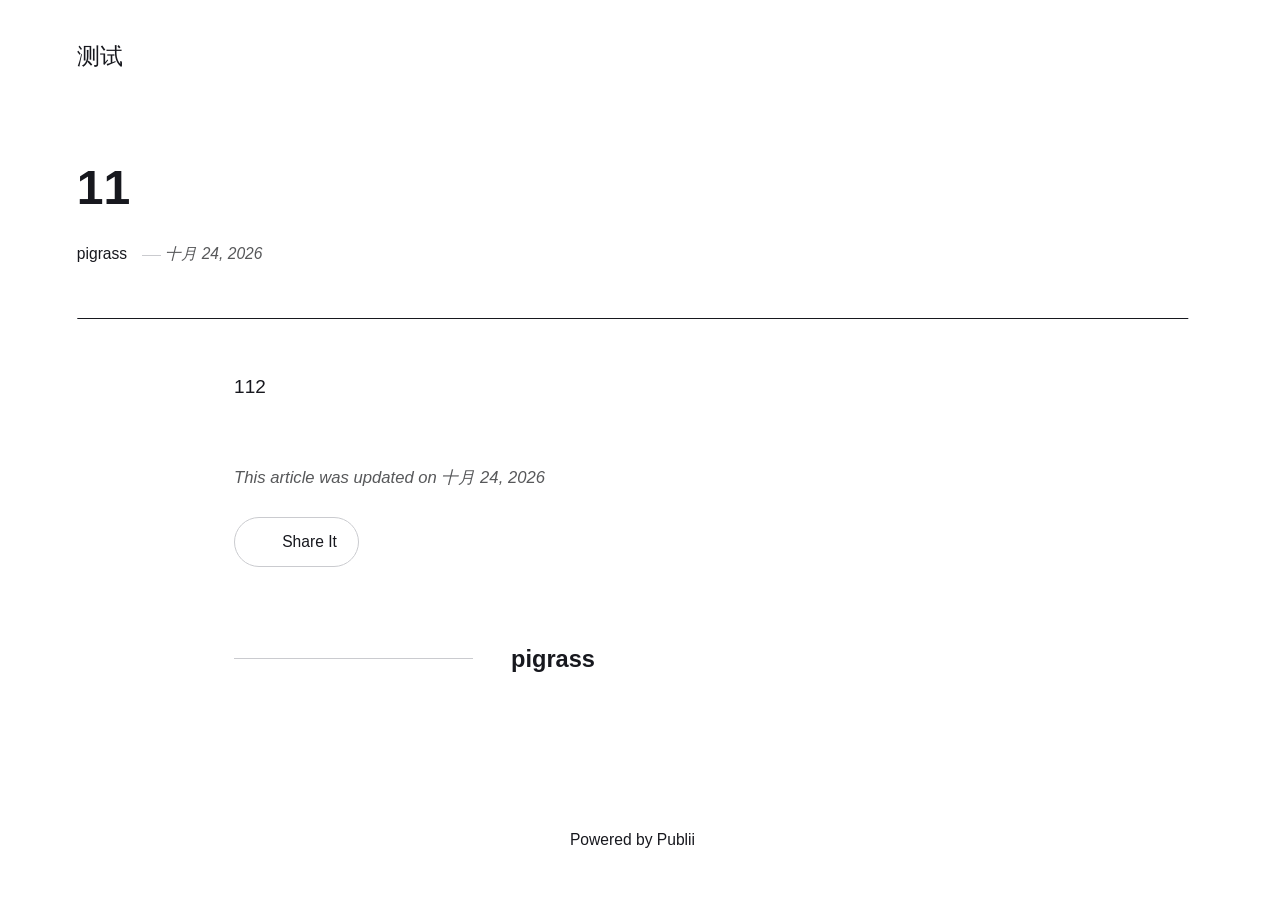
==== 11/index.html @ 6672be50 "Updated from Publii" ====
<!DOCTYPE html><html lang="zh-cn"><head><meta charset="utf-8"><meta http-equiv="X-UA-Compatible" content="IE=edge"><meta name="viewport" content="width=device-width,initial-scale=1"><title>11 - 测试</title><meta name="description" content="112"><meta name="generator" content="Publii Open-Source CMS for Static Site"><link rel="canonical" href="https://pigrass.github.io/blog/11/"><link rel="alternate" type="application/atom+xml" href="https://pigrass.github.io/blog/feed.xml" title="测试 - RSS"><link rel="alternate" type="application/json" href="https://pigrass.github.io/blog/feed.json" title="测试 - JSON"><meta property="og:title" content="11"><meta property="og:site_name" content="测试"><meta property="og:description" content="112"><meta property="og:url" content="https://pigrass.github.io/blog/11/"><meta property="og:type" content="article"><link rel="stylesheet" href="https://pigrass.github.io/blog/assets/css/style.css?v&#x3D;9b02a974ddb182516a41734026b76985"><script type="application/ld+json">{"@context":"http://schema.org","@type":"Article","mainEntityOfPage":{"@type":"WebPage","@id":"https://pigrass.github.io/blog/11/"},"headline":"11","datePublished":"2026-10-24T11:52+08:00","dateModified":"2026-10-24T12:01+08:00","description":"112","author":{"@type":"Person","name":"pigrass","url":"https://pigrass.github.io/blog/authors/pigrass/"},"publisher":{"@type":"Organization","name":"pigrass"}}</script><noscript><style>img[loading] {
                    opacity: 1;
                }</style></noscript></head><body class="post-template"><header class="top js-header"><a class="logo" href="https://pigrass.github.io/blog/">测试</a></header><main class="post"><article class="content"><div class="hero hero--noimage"><header class="hero__content"><div class="wrapper"><h1>11</h1><div class="feed__meta content__meta"><a href="https://pigrass.github.io/blog/authors/pigrass/" class="feed__author">pigrass</a> <time datetime="2026-10-24T11:52" class="feed__date">十月 24, 2026</time></div></div></header></div><div class="entry-wrapper content__entry"><p>112</p></div><footer class="content__footer"><div class="entry-wrapper"><p class="content__updated">This article was updated on 十月 24, 2026</p><div class="content__actions"><div class="content__share"><button class="btn--icon content__share-button js-content__share-button"><svg width="20" height="20" aria-hidden="true"><use xlink:href="https://pigrass.github.io/blog/assets/svg/svg-map.svg#share"></use></svg> <span>Share It</span></button><div class="content__share-popup js-content__share-popup"></div></div></div><div class="content__bio bio"><div><h3 class="h4 bio__name"><a href="https://pigrass.github.io/blog/authors/pigrass/" rel="author">pigrass</a></h3></div></div></div></footer></article></main><footer class="footer footer--glued"><div class="wrapper"><div class="footer__copyright">Powered by Publii</div><button id="backToTop" class="footer__bttop" aria-label="Back to top" title="Back to top"><svg width="20" height="20"><use xlink:href="https://pigrass.github.io/blog/assets/svg/svg-map.svg#toparrow"/></svg></button></div></footer><script defer="defer" src="https://pigrass.github.io/blog/assets/js/scripts.min.js?v&#x3D;548663b90e1600fd2c2dd54433d04b71"></script><script>window.publiiThemeMenuConfig={mobileMenuMode:'sidebar',animationSpeed:300,submenuWidth: 'auto',doubleClickTime:500,mobileMenuExpandableSubmenus:true,relatedContainerForOverlayMenuSelector:'.top'};</script><script>var images = document.querySelectorAll('img[loading]');
        for (var i = 0; i < images.length; i++) {
            if (images[i].complete) {
                images[i].classList.add('is-loaded');
            } else {
                images[i].addEventListener('load', function () {
                    this.classList.add('is-loaded');
                }, false);
            }
        }</script></body></html>
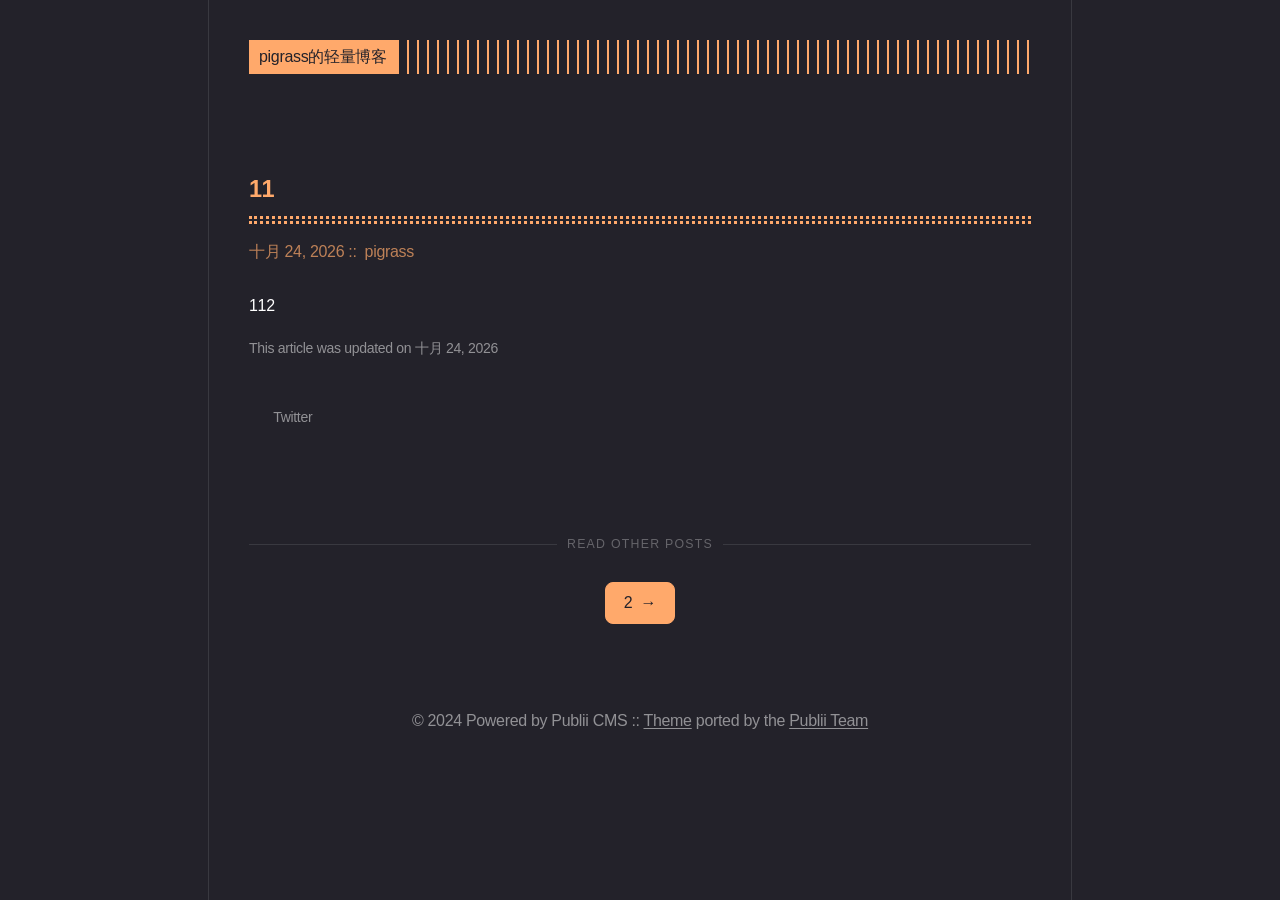
==== commit 48474161: "Updated from Publii" ====
--- a/11/index.html
+++ b/11/index.html
@@ -1,12 +1,12 @@
-<!DOCTYPE html><html lang="zh-cn"><head><meta charset="utf-8"><meta http-equiv="X-UA-Compatible" content="IE=edge"><meta name="viewport" content="width=device-width,initial-scale=1"><title>11 - 测试</title><meta name="description" content="112"><meta name="generator" content="Publii Open-Source CMS for Static Site"><link rel="canonical" href="https://pigrass.github.io/blog/11/"><link rel="alternate" type="application/atom+xml" href="https://pigrass.github.io/blog/feed.xml" title="测试 - RSS"><link rel="alternate" type="application/json" href="https://pigrass.github.io/blog/feed.json" title="测试 - JSON"><meta property="og:title" content="11"><meta property="og:site_name" content="测试"><meta property="og:description" content="112"><meta property="og:url" content="https://pigrass.github.io/blog/11/"><meta property="og:type" content="article"><link rel="stylesheet" href="https://pigrass.github.io/blog/assets/css/style.css?v&#x3D;9b02a974ddb182516a41734026b76985"><script type="application/ld+json">{"@context":"http://schema.org","@type":"Article","mainEntityOfPage":{"@type":"WebPage","@id":"https://pigrass.github.io/blog/11/"},"headline":"11","datePublished":"2026-10-24T11:52+08:00","dateModified":"2026-10-24T12:01+08:00","description":"112","author":{"@type":"Person","name":"pigrass","url":"https://pigrass.github.io/blog/authors/pigrass/"},"publisher":{"@type":"Organization","name":"pigrass"}}</script><noscript><style>img[loading] {
-                    opacity: 1;
-                }</style></noscript></head><body class="post-template"><header class="top js-header"><a class="logo" href="https://pigrass.github.io/blog/">测试</a></header><main class="post"><article class="content"><div class="hero hero--noimage"><header class="hero__content"><div class="wrapper"><h1>11</h1><div class="feed__meta content__meta"><a href="https://pigrass.github.io/blog/authors/pigrass/" class="feed__author">pigrass</a> <time datetime="2026-10-24T11:52" class="feed__date">十月 24, 2026</time></div></div></header></div><div class="entry-wrapper content__entry"><p>112</p></div><footer class="content__footer"><div class="entry-wrapper"><p class="content__updated">This article was updated on 十月 24, 2026</p><div class="content__actions"><div class="content__share"><button class="btn--icon content__share-button js-content__share-button"><svg width="20" height="20" aria-hidden="true"><use xlink:href="https://pigrass.github.io/blog/assets/svg/svg-map.svg#share"></use></svg> <span>Share It</span></button><div class="content__share-popup js-content__share-popup"></div></div></div><div class="content__bio bio"><div><h3 class="h4 bio__name"><a href="https://pigrass.github.io/blog/authors/pigrass/" rel="author">pigrass</a></h3></div></div></div></footer></article></main><footer class="footer footer--glued"><div class="wrapper"><div class="footer__copyright">Powered by Publii</div><button id="backToTop" class="footer__bttop" aria-label="Back to top" title="Back to top"><svg width="20" height="20"><use xlink:href="https://pigrass.github.io/blog/assets/svg/svg-map.svg#toparrow"/></svg></button></div></footer><script defer="defer" src="https://pigrass.github.io/blog/assets/js/scripts.min.js?v&#x3D;548663b90e1600fd2c2dd54433d04b71"></script><script>window.publiiThemeMenuConfig={mobileMenuMode:'sidebar',animationSpeed:300,submenuWidth: 'auto',doubleClickTime:500,mobileMenuExpandableSubmenus:true,relatedContainerForOverlayMenuSelector:'.top'};</script><script>var images = document.querySelectorAll('img[loading]');
-        for (var i = 0; i < images.length; i++) {
-            if (images[i].complete) {
-                images[i].classList.add('is-loaded');
-            } else {
-                images[i].addEventListener('load', function () {
-                    this.classList.add('is-loaded');
-                }, false);
-            }
+<!DOCTYPE html><html lang="zh-cn"><head><meta charset="utf-8"><meta http-equiv="X-UA-Compatible" content="IE=edge"><meta name="viewport" content="width=device-width,initial-scale=1"><title>11 - pigrass的轻量博客</title><meta name="description" content="112"><meta name="generator" content="Publii Open-Source CMS for Static Site"><link rel="canonical" href="https://pigrass.github.io/blog/11/"><link rel="alternate" type="application/atom+xml" href="https://pigrass.github.io/blog/feed.xml" title="pigrass的轻量博客 - RSS"><link rel="alternate" type="application/json" href="https://pigrass.github.io/blog/feed.json" title="pigrass的轻量博客 - JSON"><meta property="og:title" content="11"><meta property="og:site_name" content="pigrass的轻量博客"><meta property="og:description" content="112"><meta property="og:url" content="https://pigrass.github.io/blog/11/"><meta property="og:type" content="article"><link rel="stylesheet" href="https://pigrass.github.io/blog/assets/css/style.css?v&#x3D;6fa86778519b4be6ced32fcfd86af2eb"><script type="application/ld+json">{"@context":"http://schema.org","@type":"Article","mainEntityOfPage":{"@type":"WebPage","@id":"https://pigrass.github.io/blog/11/"},"headline":"11","datePublished":"2026-10-24T11:52+08:00","dateModified":"2026-10-24T12:01+08:00","description":"112","author":{"@type":"Person","name":"pigrass","url":"https://pigrass.github.io/blog/authors/pigrass/"},"publisher":{"@type":"Organization","name":"pigrass"}}</script><noscript><style>img[loading] {
+                    opacity: 1;
+                }</style></noscript></head><body class="post-template"><div class="container container--center"><header class="header"><div class="header__logo"><a class="logo" href="https://pigrass.github.io/blog/">pigrass的轻量博客</a></div></header><main class="content"><article class="post"><header><h1 class="post__title">11</h1><div class="post__meta"><time datetime="2026-10-24T11:52" class="post__date">十月 24, 2026 </time><span class="post__author"><a href="https://pigrass.github.io/blog/authors/pigrass/" class="feed__author">pigrass</a></span></div></header><div class="post__entry"><p>112</p></div><footer class="wrapper post__footer"><p class="post__last-updated">This article was updated on 十月 24, 2026</p><div class="post__share"><a href="https://twitter.com/intent/tweet?url=https%3A%2F%2Fpigrass.github.io%2Fblog%2F11%2F&amp;via=via%20%40pigrass&amp;text=11" class="js-share invert twitter" rel="nofollow noopener noreferrer"><svg class="icon" aria-hidden="true" focusable="false"><use xlink:href="https://pigrass.github.io/blog/assets/svg/svg-map.svg#twitter"/></svg> <span>Twitter</span></a></div></footer><nav class="pagination"><div class="pagination__title"><span>Read other posts</span></div><div class="pagination__buttons"><a href="https://pigrass.github.io/blog/2/" class="btn next" rel="next" aria-label="[MISSING TRANSLATION]:  2 "><span class="btn__text">2</span> <span class="btn__icon">→</span></a></div></nav></article></main><footer class="footer"><div class="footer__inner"><div class="footer__copyright"><p>© 2024 Powered by Publii CMS :: <a href="https://github.com/panr/hugo-theme-terminal" target="_blank" rel="noopener">Theme</a> ported by the <a href="https://getpublii.com/customization-service/" target="_blank" rel="noopener">Publii Team</a></p></div><div class="footer__social"><a href="https://x.com/pigrass" aria-label="Twitter"><svg><use xlink:href="https://pigrass.github.io/blog/assets/svg/svg-map.svg#twitter"/></svg></a></div></div></footer></div><script defer="defer" src="https://pigrass.github.io/blog/assets/js/scripts.min.js?v&#x3D;c2232aa7558e9517946129d2a1b8c770"></script><script>window.publiiThemeMenuConfig={mobileMenuMode:'sidebar',animationSpeed:300,submenuWidth: 'auto',doubleClickTime:500,mobileMenuExpandableSubmenus:true,relatedContainerForOverlayMenuSelector:'.top'};</script><script>var images = document.querySelectorAll('img[loading]');
+        for (var i = 0; i < images.length; i++) {
+            if (images[i].complete) {
+                images[i].classList.add('is-loaded');
+            } else {
+                images[i].addEventListener('load', function () {
+                    this.classList.add('is-loaded');
+                }, false);
+            }
         }</script></body></html>
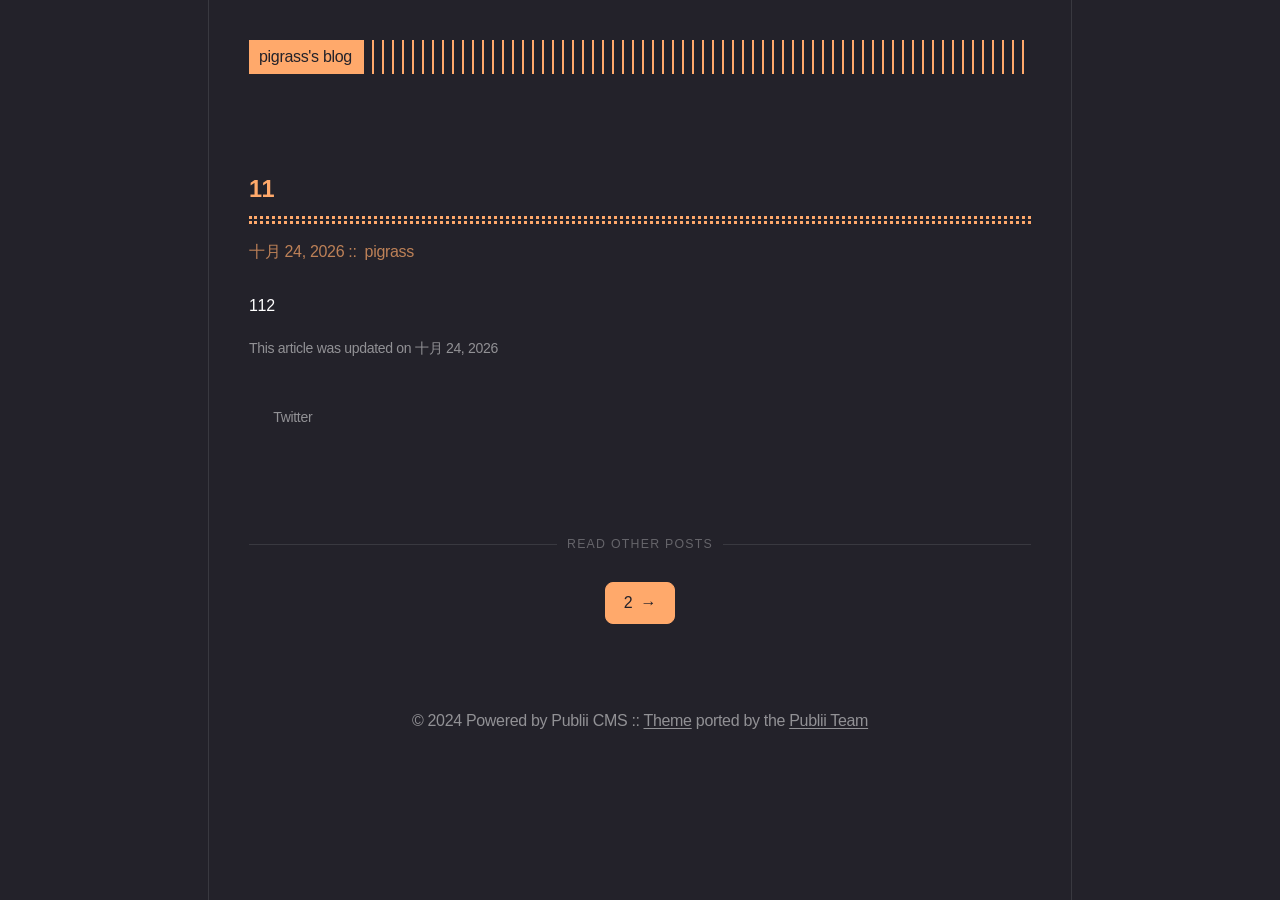
==== commit 09a250de: "Updated from Publii" ====
--- a/11/index.html
+++ b/11/index.html
@@ -1,6 +1,6 @@
-<!DOCTYPE html><html lang="zh-cn"><head><meta charset="utf-8"><meta http-equiv="X-UA-Compatible" content="IE=edge"><meta name="viewport" content="width=device-width,initial-scale=1"><title>11 - pigrass的轻量博客</title><meta name="description" content="112"><meta name="generator" content="Publii Open-Source CMS for Static Site"><link rel="canonical" href="https://pigrass.github.io/blog/11/"><link rel="alternate" type="application/atom+xml" href="https://pigrass.github.io/blog/feed.xml" title="pigrass的轻量博客 - RSS"><link rel="alternate" type="application/json" href="https://pigrass.github.io/blog/feed.json" title="pigrass的轻量博客 - JSON"><meta property="og:title" content="11"><meta property="og:site_name" content="pigrass的轻量博客"><meta property="og:description" content="112"><meta property="og:url" content="https://pigrass.github.io/blog/11/"><meta property="og:type" content="article"><link rel="stylesheet" href="https://pigrass.github.io/blog/assets/css/style.css?v&#x3D;6fa86778519b4be6ced32fcfd86af2eb"><script type="application/ld+json">{"@context":"http://schema.org","@type":"Article","mainEntityOfPage":{"@type":"WebPage","@id":"https://pigrass.github.io/blog/11/"},"headline":"11","datePublished":"2026-10-24T11:52+08:00","dateModified":"2026-10-24T12:01+08:00","description":"112","author":{"@type":"Person","name":"pigrass","url":"https://pigrass.github.io/blog/authors/pigrass/"},"publisher":{"@type":"Organization","name":"pigrass"}}</script><noscript><style>img[loading] {
+<!DOCTYPE html><html lang="zh-cn"><head><meta charset="utf-8"><meta http-equiv="X-UA-Compatible" content="IE=edge"><meta name="viewport" content="width=device-width,initial-scale=1"><title>11 - pigrass&#x27;s blog</title><meta name="description" content="112"><meta name="generator" content="Publii Open-Source CMS for Static Site"><link rel="canonical" href="https://pigrass.github.io/blog/11/"><link rel="alternate" type="application/atom+xml" href="https://pigrass.github.io/blog/feed.xml" title="pigrass&#x27;s blog - RSS"><link rel="alternate" type="application/json" href="https://pigrass.github.io/blog/feed.json" title="pigrass&#x27;s blog - JSON"><meta property="og:title" content="11"><meta property="og:site_name" content="pigrass&#x27;s blog"><meta property="og:description" content="112"><meta property="og:url" content="https://pigrass.github.io/blog/11/"><meta property="og:type" content="article"><link rel="stylesheet" href="https://pigrass.github.io/blog/assets/css/style.css?v&#x3D;6fa86778519b4be6ced32fcfd86af2eb"><script type="application/ld+json">{"@context":"http://schema.org","@type":"Article","mainEntityOfPage":{"@type":"WebPage","@id":"https://pigrass.github.io/blog/11/"},"headline":"11","datePublished":"2026-10-24T11:52+08:00","dateModified":"2026-10-24T12:01+08:00","description":"112","author":{"@type":"Person","name":"pigrass","url":"https://pigrass.github.io/blog/authors/pigrass/"},"publisher":{"@type":"Organization","name":"pigrass"}}</script><noscript><style>img[loading] {
                     opacity: 1;
-                }</style></noscript></head><body class="post-template"><div class="container container--center"><header class="header"><div class="header__logo"><a class="logo" href="https://pigrass.github.io/blog/">pigrass的轻量博客</a></div></header><main class="content"><article class="post"><header><h1 class="post__title">11</h1><div class="post__meta"><time datetime="2026-10-24T11:52" class="post__date">十月 24, 2026 </time><span class="post__author"><a href="https://pigrass.github.io/blog/authors/pigrass/" class="feed__author">pigrass</a></span></div></header><div class="post__entry"><p>112</p></div><footer class="wrapper post__footer"><p class="post__last-updated">This article was updated on 十月 24, 2026</p><div class="post__share"><a href="https://twitter.com/intent/tweet?url=https%3A%2F%2Fpigrass.github.io%2Fblog%2F11%2F&amp;via=via%20%40pigrass&amp;text=11" class="js-share invert twitter" rel="nofollow noopener noreferrer"><svg class="icon" aria-hidden="true" focusable="false"><use xlink:href="https://pigrass.github.io/blog/assets/svg/svg-map.svg#twitter"/></svg> <span>Twitter</span></a></div></footer><nav class="pagination"><div class="pagination__title"><span>Read other posts</span></div><div class="pagination__buttons"><a href="https://pigrass.github.io/blog/2/" class="btn next" rel="next" aria-label="[MISSING TRANSLATION]:  2 "><span class="btn__text">2</span> <span class="btn__icon">→</span></a></div></nav></article></main><footer class="footer"><div class="footer__inner"><div class="footer__copyright"><p>© 2024 Powered by Publii CMS :: <a href="https://github.com/panr/hugo-theme-terminal" target="_blank" rel="noopener">Theme</a> ported by the <a href="https://getpublii.com/customization-service/" target="_blank" rel="noopener">Publii Team</a></p></div><div class="footer__social"><a href="https://x.com/pigrass" aria-label="Twitter"><svg><use xlink:href="https://pigrass.github.io/blog/assets/svg/svg-map.svg#twitter"/></svg></a></div></div></footer></div><script defer="defer" src="https://pigrass.github.io/blog/assets/js/scripts.min.js?v&#x3D;c2232aa7558e9517946129d2a1b8c770"></script><script>window.publiiThemeMenuConfig={mobileMenuMode:'sidebar',animationSpeed:300,submenuWidth: 'auto',doubleClickTime:500,mobileMenuExpandableSubmenus:true,relatedContainerForOverlayMenuSelector:'.top'};</script><script>var images = document.querySelectorAll('img[loading]');
+                }</style></noscript></head><body class="post-template"><div class="container container--center"><header class="header"><div class="header__logo"><a class="logo" href="https://pigrass.github.io/blog/">pigrass&#x27;s blog</a></div></header><main class="content"><article class="post"><header><h1 class="post__title">11</h1><div class="post__meta"><time datetime="2026-10-24T11:52" class="post__date">十月 24, 2026 </time><span class="post__author"><a href="https://pigrass.github.io/blog/authors/pigrass/" class="feed__author">pigrass</a></span></div></header><div class="post__entry"><p>112</p></div><footer class="wrapper post__footer"><p class="post__last-updated">This article was updated on 十月 24, 2026</p><div class="post__share"><a href="https://twitter.com/intent/tweet?url=https%3A%2F%2Fpigrass.github.io%2Fblog%2F11%2F&amp;via=via%20%40pigrass&amp;text=11" class="js-share invert twitter" rel="nofollow noopener noreferrer"><svg class="icon" aria-hidden="true" focusable="false"><use xlink:href="https://pigrass.github.io/blog/assets/svg/svg-map.svg#twitter"/></svg> <span>Twitter</span></a></div></footer><nav class="pagination"><div class="pagination__title"><span>Read other posts</span></div><div class="pagination__buttons"><a href="https://pigrass.github.io/blog/2/" class="btn next" rel="next" aria-label="[MISSING TRANSLATION]:  2 "><span class="btn__text">2</span> <span class="btn__icon">→</span></a></div></nav></article></main><footer class="footer"><div class="footer__inner"><div class="footer__copyright"><p>© 2024 Powered by Publii CMS :: <a href="https://github.com/panr/hugo-theme-terminal" target="_blank" rel="noopener">Theme</a> ported by the <a href="https://getpublii.com/customization-service/" target="_blank" rel="noopener">Publii Team</a></p></div><div class="footer__social"><a href="https://x.com/pigrass" aria-label="Twitter"><svg><use xlink:href="https://pigrass.github.io/blog/assets/svg/svg-map.svg#twitter"/></svg></a></div></div></footer></div><script defer="defer" src="https://pigrass.github.io/blog/assets/js/scripts.min.js?v&#x3D;c2232aa7558e9517946129d2a1b8c770"></script><script>window.publiiThemeMenuConfig={mobileMenuMode:'sidebar',animationSpeed:300,submenuWidth: 'auto',doubleClickTime:500,mobileMenuExpandableSubmenus:true,relatedContainerForOverlayMenuSelector:'.top'};</script><script>var images = document.querySelectorAll('img[loading]');
         for (var i = 0; i < images.length; i++) {
             if (images[i].complete) {
                 images[i].classList.add('is-loaded');
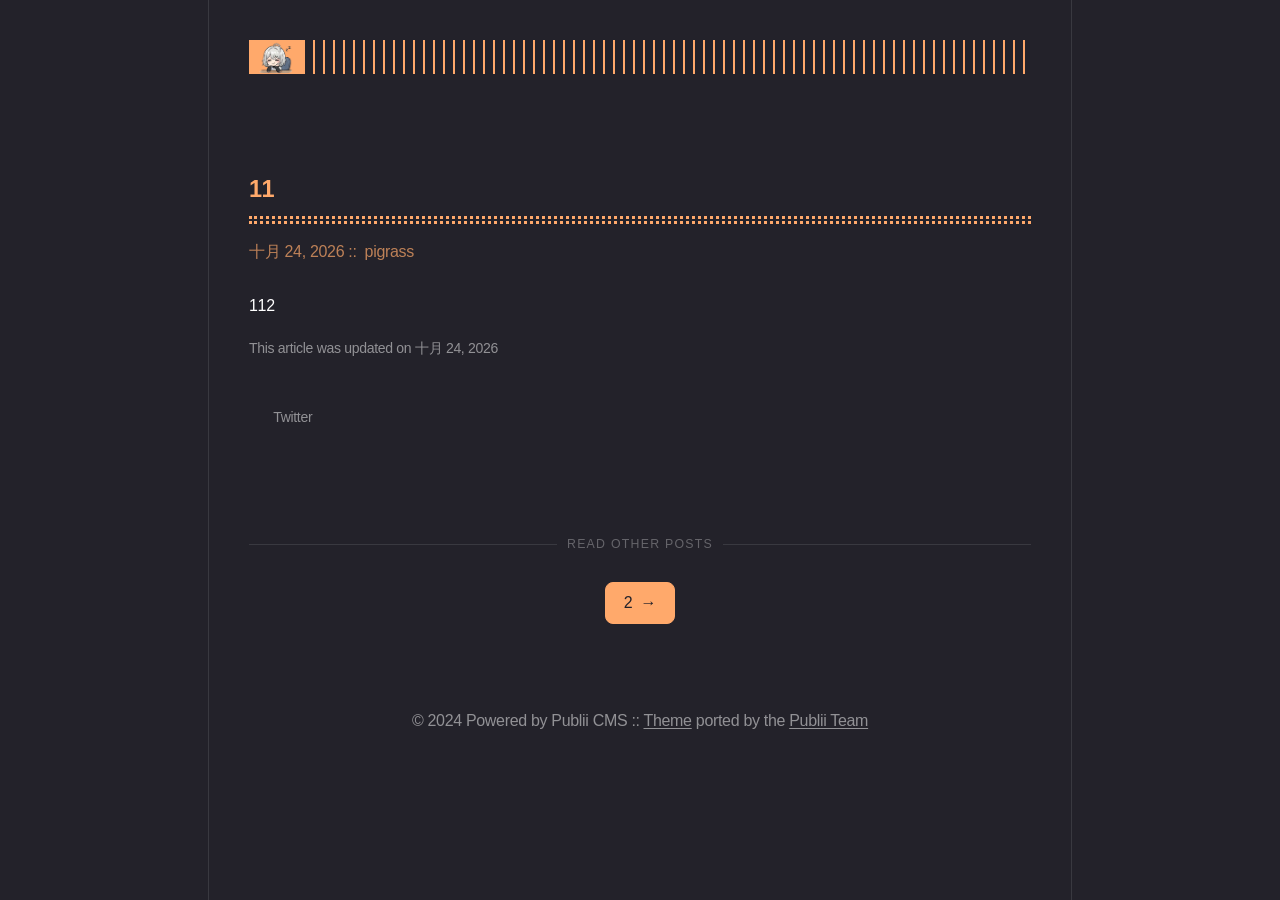
==== commit 24f226a8: "Updated from Publii" ====
--- a/11/index.html
+++ b/11/index.html
@@ -1,6 +1,6 @@
-<!DOCTYPE html><html lang="zh-cn"><head><meta charset="utf-8"><meta http-equiv="X-UA-Compatible" content="IE=edge"><meta name="viewport" content="width=device-width,initial-scale=1"><title>11 - pigrass&#x27;s blog</title><meta name="description" content="112"><meta name="generator" content="Publii Open-Source CMS for Static Site"><link rel="canonical" href="https://pigrass.github.io/blog/11/"><link rel="alternate" type="application/atom+xml" href="https://pigrass.github.io/blog/feed.xml" title="pigrass&#x27;s blog - RSS"><link rel="alternate" type="application/json" href="https://pigrass.github.io/blog/feed.json" title="pigrass&#x27;s blog - JSON"><meta property="og:title" content="11"><meta property="og:site_name" content="pigrass&#x27;s blog"><meta property="og:description" content="112"><meta property="og:url" content="https://pigrass.github.io/blog/11/"><meta property="og:type" content="article"><link rel="stylesheet" href="https://pigrass.github.io/blog/assets/css/style.css?v&#x3D;6fa86778519b4be6ced32fcfd86af2eb"><script type="application/ld+json">{"@context":"http://schema.org","@type":"Article","mainEntityOfPage":{"@type":"WebPage","@id":"https://pigrass.github.io/blog/11/"},"headline":"11","datePublished":"2026-10-24T11:52+08:00","dateModified":"2026-10-24T12:01+08:00","description":"112","author":{"@type":"Person","name":"pigrass","url":"https://pigrass.github.io/blog/authors/pigrass/"},"publisher":{"@type":"Organization","name":"pigrass"}}</script><noscript><style>img[loading] {
+<!DOCTYPE html><html lang="zh-cn"><head><meta charset="utf-8"><meta http-equiv="X-UA-Compatible" content="IE=edge"><meta name="viewport" content="width=device-width,initial-scale=1"><title>11 - pigrass&#x27;s blog</title><meta name="description" content="112"><meta name="generator" content="Publii Open-Source CMS for Static Site"><link rel="canonical" href="https://pigrass.github.io/blog/11/"><link rel="alternate" type="application/atom+xml" href="https://pigrass.github.io/blog/feed.xml" title="pigrass&#x27;s blog - RSS"><link rel="alternate" type="application/json" href="https://pigrass.github.io/blog/feed.json" title="pigrass&#x27;s blog - JSON"><meta property="og:title" content="11"><meta property="og:image" content="https://pigrass.github.io/blog/media/website/avatar-3.png"><meta property="og:image:width" content="600"><meta property="og:image:height" content="600"><meta property="og:site_name" content="pigrass&#x27;s blog"><meta property="og:description" content="112"><meta property="og:url" content="https://pigrass.github.io/blog/11/"><meta property="og:type" content="article"><link rel="stylesheet" href="https://pigrass.github.io/blog/assets/css/style.css?v&#x3D;6fa86778519b4be6ced32fcfd86af2eb"><script type="application/ld+json">{"@context":"http://schema.org","@type":"Article","mainEntityOfPage":{"@type":"WebPage","@id":"https://pigrass.github.io/blog/11/"},"headline":"11","datePublished":"2026-10-24T11:52+08:00","dateModified":"2026-10-24T12:01+08:00","image":{"@type":"ImageObject","url":"https://pigrass.github.io/blog/media/website/avatar-3.png","height":600,"width":600},"description":"112","author":{"@type":"Person","name":"pigrass","url":"https://pigrass.github.io/blog/authors/pigrass/"},"publisher":{"@type":"Organization","name":"pigrass","logo":{"@type":"ImageObject","url":"https://pigrass.github.io/blog/media/website/avatar-3.png","height":600,"width":600}}}</script><noscript><style>img[loading] {
                     opacity: 1;
-                }</style></noscript></head><body class="post-template"><div class="container container--center"><header class="header"><div class="header__logo"><a class="logo" href="https://pigrass.github.io/blog/">pigrass&#x27;s blog</a></div></header><main class="content"><article class="post"><header><h1 class="post__title">11</h1><div class="post__meta"><time datetime="2026-10-24T11:52" class="post__date">十月 24, 2026 </time><span class="post__author"><a href="https://pigrass.github.io/blog/authors/pigrass/" class="feed__author">pigrass</a></span></div></header><div class="post__entry"><p>112</p></div><footer class="wrapper post__footer"><p class="post__last-updated">This article was updated on 十月 24, 2026</p><div class="post__share"><a href="https://twitter.com/intent/tweet?url=https%3A%2F%2Fpigrass.github.io%2Fblog%2F11%2F&amp;via=via%20%40pigrass&amp;text=11" class="js-share invert twitter" rel="nofollow noopener noreferrer"><svg class="icon" aria-hidden="true" focusable="false"><use xlink:href="https://pigrass.github.io/blog/assets/svg/svg-map.svg#twitter"/></svg> <span>Twitter</span></a></div></footer><nav class="pagination"><div class="pagination__title"><span>Read other posts</span></div><div class="pagination__buttons"><a href="https://pigrass.github.io/blog/2/" class="btn next" rel="next" aria-label="[MISSING TRANSLATION]:  2 "><span class="btn__text">2</span> <span class="btn__icon">→</span></a></div></nav></article></main><footer class="footer"><div class="footer__inner"><div class="footer__copyright"><p>© 2024 Powered by Publii CMS :: <a href="https://github.com/panr/hugo-theme-terminal" target="_blank" rel="noopener">Theme</a> ported by the <a href="https://getpublii.com/customization-service/" target="_blank" rel="noopener">Publii Team</a></p></div><div class="footer__social"><a href="https://x.com/pigrass" aria-label="Twitter"><svg><use xlink:href="https://pigrass.github.io/blog/assets/svg/svg-map.svg#twitter"/></svg></a></div></div></footer></div><script defer="defer" src="https://pigrass.github.io/blog/assets/js/scripts.min.js?v&#x3D;c2232aa7558e9517946129d2a1b8c770"></script><script>window.publiiThemeMenuConfig={mobileMenuMode:'sidebar',animationSpeed:300,submenuWidth: 'auto',doubleClickTime:500,mobileMenuExpandableSubmenus:true,relatedContainerForOverlayMenuSelector:'.top'};</script><script>var images = document.querySelectorAll('img[loading]');
+                }</style></noscript></head><body class="post-template"><div class="container container--center"><header class="header"><div class="header__logo"><a class="logo" href="https://pigrass.github.io/blog/"><img src="https://pigrass.github.io/blog/media/website/avatar-3.png" alt="pigrass&#x27;s blog" width="600" height="600"></a></div></header><main class="content"><article class="post"><header><h1 class="post__title">11</h1><div class="post__meta"><time datetime="2026-10-24T11:52" class="post__date">十月 24, 2026 </time><span class="post__author"><a href="https://pigrass.github.io/blog/authors/pigrass/" class="feed__author">pigrass</a></span></div></header><div class="post__entry"><p>112</p></div><footer class="wrapper post__footer"><p class="post__last-updated">This article was updated on 十月 24, 2026</p><div class="post__share"><a href="https://twitter.com/intent/tweet?url=https%3A%2F%2Fpigrass.github.io%2Fblog%2F11%2F&amp;via=via%20%40pigrass&amp;text=11" class="js-share invert twitter" rel="nofollow noopener noreferrer"><svg class="icon" aria-hidden="true" focusable="false"><use xlink:href="https://pigrass.github.io/blog/assets/svg/svg-map.svg#twitter"/></svg> <span>Twitter</span></a></div></footer><nav class="pagination"><div class="pagination__title"><span>Read other posts</span></div><div class="pagination__buttons"><a href="https://pigrass.github.io/blog/2/" class="btn next" rel="next" aria-label="[MISSING TRANSLATION]:  2 "><span class="btn__text">2</span> <span class="btn__icon">→</span></a></div></nav></article></main><footer class="footer"><div class="footer__inner"><div class="footer__copyright"><p>© 2024 Powered by Publii CMS :: <a href="https://github.com/panr/hugo-theme-terminal" target="_blank" rel="noopener">Theme</a> ported by the <a href="https://getpublii.com/customization-service/" target="_blank" rel="noopener">Publii Team</a></p></div><div class="footer__social"><a href="https://x.com/pigrass" aria-label="Twitter"><svg><use xlink:href="https://pigrass.github.io/blog/assets/svg/svg-map.svg#twitter"/></svg></a></div></div></footer></div><script defer="defer" src="https://pigrass.github.io/blog/assets/js/scripts.min.js?v&#x3D;c2232aa7558e9517946129d2a1b8c770"></script><script>window.publiiThemeMenuConfig={mobileMenuMode:'sidebar',animationSpeed:300,submenuWidth: 'auto',doubleClickTime:500,mobileMenuExpandableSubmenus:true,relatedContainerForOverlayMenuSelector:'.top'};</script><script>var images = document.querySelectorAll('img[loading]');
         for (var i = 0; i < images.length; i++) {
             if (images[i].complete) {
                 images[i].classList.add('is-loaded');
